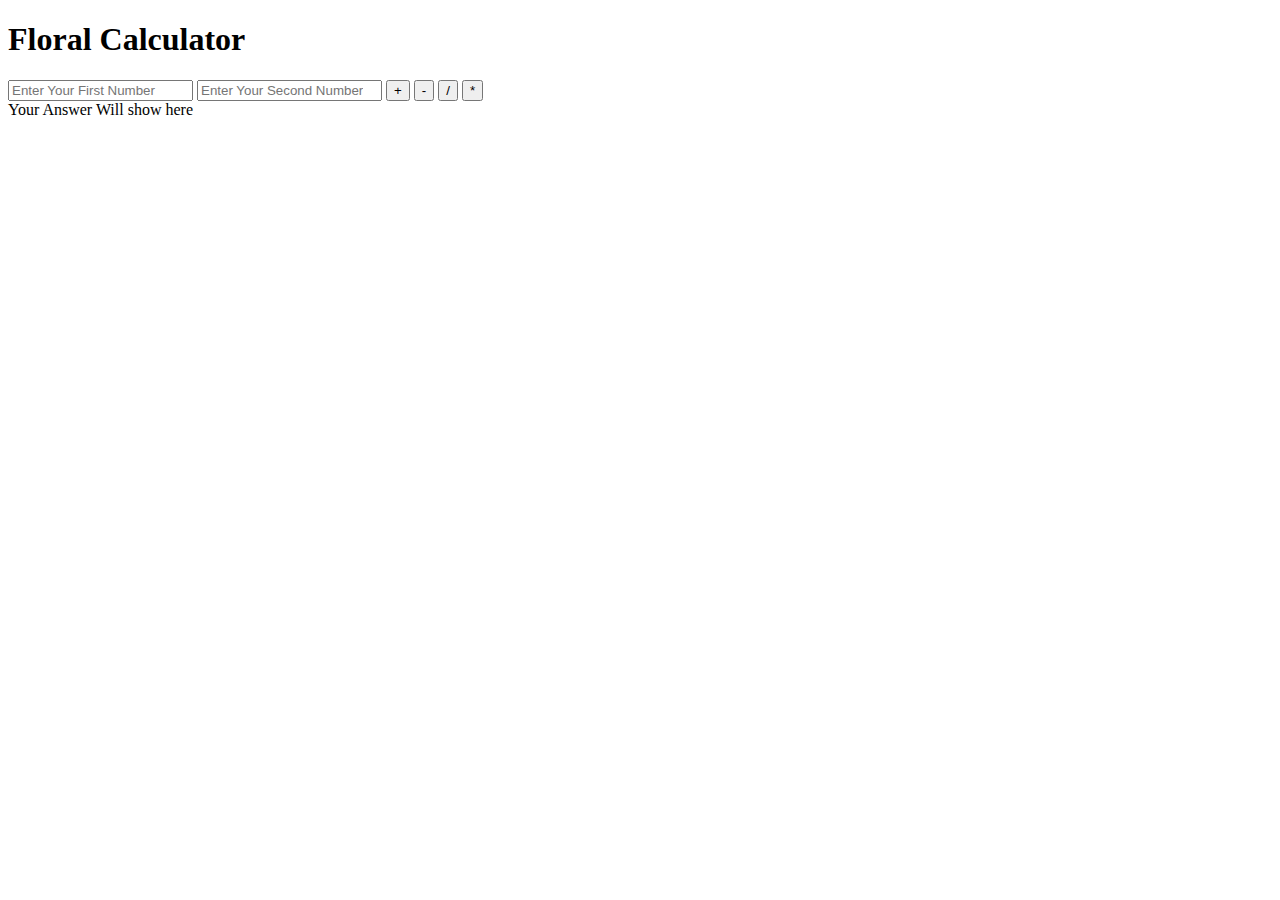
==== redo.html @ 66f1df33 "first commit" ====
<!DOCTYPE html>
<html lang="en">
<head>
    <meta charset="UTF-8">
    <meta name="viewport" content="width=device-width, initial-scale=1.0">
    <title>Redo</title>
</head>
<body>
    <h1>Floral Calculator</h1>
    <input type="number" id="number1" placeholder="Enter Your First Number">
    <input type="number" id="number2" placeholder="Enter Your Second Number">
    <button onclick="addition()">+</button>
    <button onclick="subtraction()">-</button>
    <button onclick="division()">/</button>
    <button onclick="multiplication()">*</button>
    <div id="showAnswer">Your Answer Will show here</div>


    <script>
        function addition() {
            var firstNumber = Number(number1.value) 
            var secondNumber = Number(number2.value) 
            var sum = firstNumber + secondNumber
            // console.log(sum);
            var showResult = " The Sum is " + sum
            showAnswer.innerHTML = showResult
            
        }

        function subtraction() {
            var firstNumber = Number(number1.value) 
            var secondNumber = Number(number2.value) 
            var subtract = firstNumber - secondNumber
            // console.log(sum);
            var showResult = " The Subtraction is " + subtract
            showAnswer.innerHTML = showResult
            
        }

        function division() {
            var firstNumber = Number(number1.value) 
            var secondNumber = Number(number2.value) 
            var divide = firstNumber / secondNumber
            // console.log(sum);
            var showResult = " The Division is " + divide
            showAnswer.innerHTML = showResult
            
        }


        function multiplication() {
            var firstNumber = Number(number1.value) 
            var secondNumber = Number(number2.value) 
            var multiple = firstNumber * secondNumber
            // console.log(sum);
            var showResult = " The Multiplication is " + multiple
            showAnswer.innerHTML = showResult
            
        }
    </script>
</body>
</html>
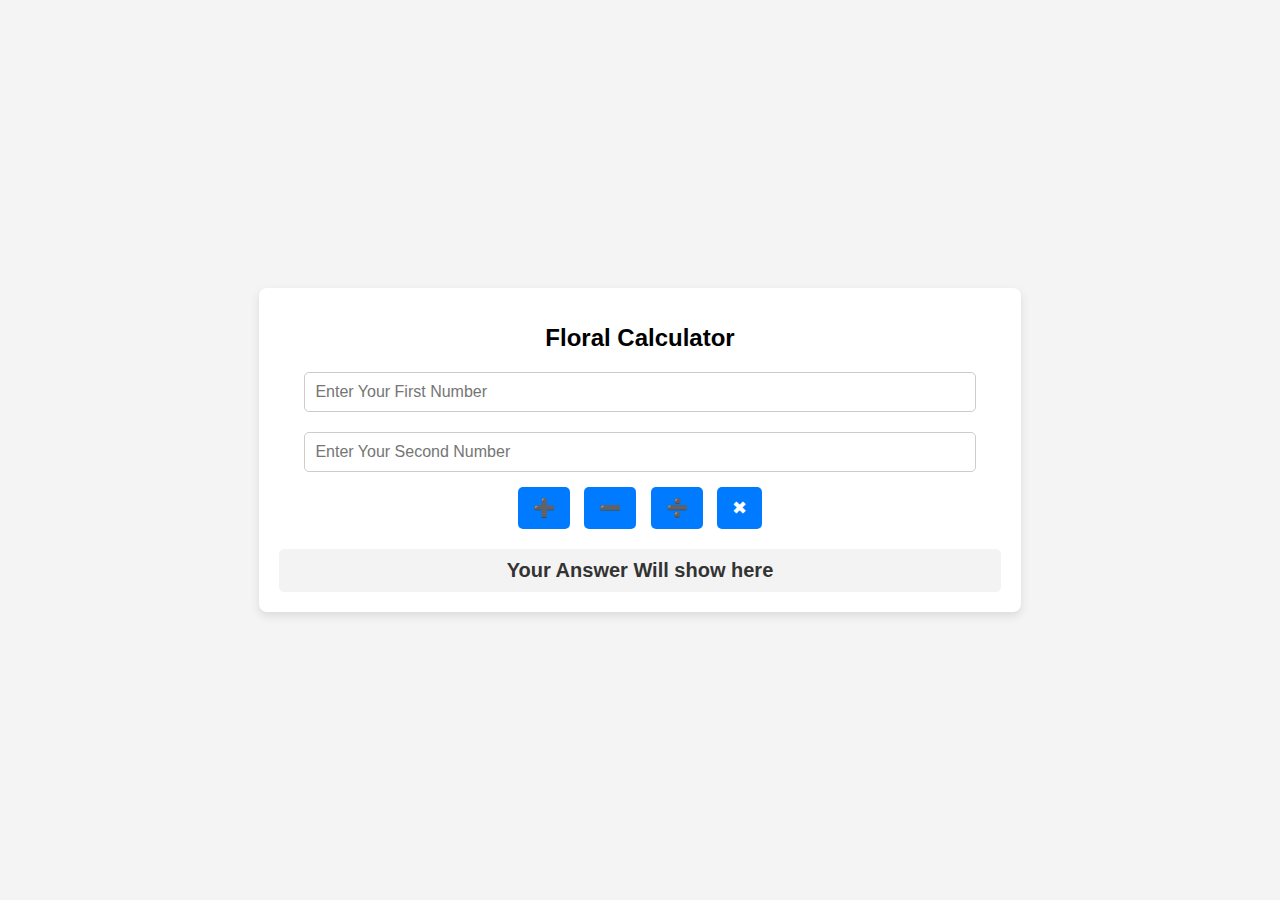
==== commit 68ade80b: "Add Floral Calculator HTML and style; enhance redo.html layout" ====
--- a/redo.html
+++ b/redo.html
@@ -4,16 +4,81 @@
     <meta charset="UTF-8">
     <meta name="viewport" content="width=device-width, initial-scale=1.0">
     <title>Redo</title>
+
+    <style>
+        body {
+            font-family: Arial, sans-serif;
+            background-color: #f4f4f4;
+            display: flex;
+            justify-content: center;
+            align-items: center;
+            height: 100vh;
+            margin: 0;
+        }
+    
+        .calculator {
+            background: #fff;
+            padding: 20px;
+            box-shadow: 0 4px 10px rgba(0, 0, 0, 0.1);
+            border-radius: 8px;
+            text-align: center;
+        }
+    
+        h1 {
+            font-size: 24px;
+            margin-bottom: 10px;
+        }
+    
+        input {
+            width: 90%;
+            padding: 10px;
+            margin: 10px 0;
+            border: 1px solid #ccc;
+            border-radius: 5px;
+            font-size: 16px;
+        }
+    
+        button {
+            padding: 10px 15px;
+            margin: 5px;
+            font-size: 18px;
+            border: none;
+            border-radius: 5px;
+            background: #007bff;
+            color: white;
+            cursor: pointer;
+            transition: 0.3s;
+        }
+    
+        button:hover {
+            background: #0056b3;
+        }
+    
+        
+        #showAnswer {
+            margin-top: 15px;
+            font-size: 20px;
+            font-weight: bold;
+            color: #333;
+            padding: 10px;
+            border-radius: 5px;
+            background: #f3f3f3;
+        }
+    </style>
+    
 </head>
 <body>
-    <h1>Floral Calculator</h1>
+    <div class="calculator">
+        <h1>Floral Calculator</h1>
     <input type="number" id="number1" placeholder="Enter Your First Number">
     <input type="number" id="number2" placeholder="Enter Your Second Number">
-    <button onclick="addition()">+</button>
-    <button onclick="subtraction()">-</button>
-    <button onclick="division()">/</button>
-    <button onclick="multiplication()">*</button>
+    <button onclick="addition()">➕</button>
+    <button onclick="subtraction()"> ➖</button>
+    <button onclick="division()">➗</button>
+    <button onclick="multiplication()"> ✖</button>
     <div id="showAnswer">Your Answer Will show here</div>
+    </div>
+    
 
 
     <script>
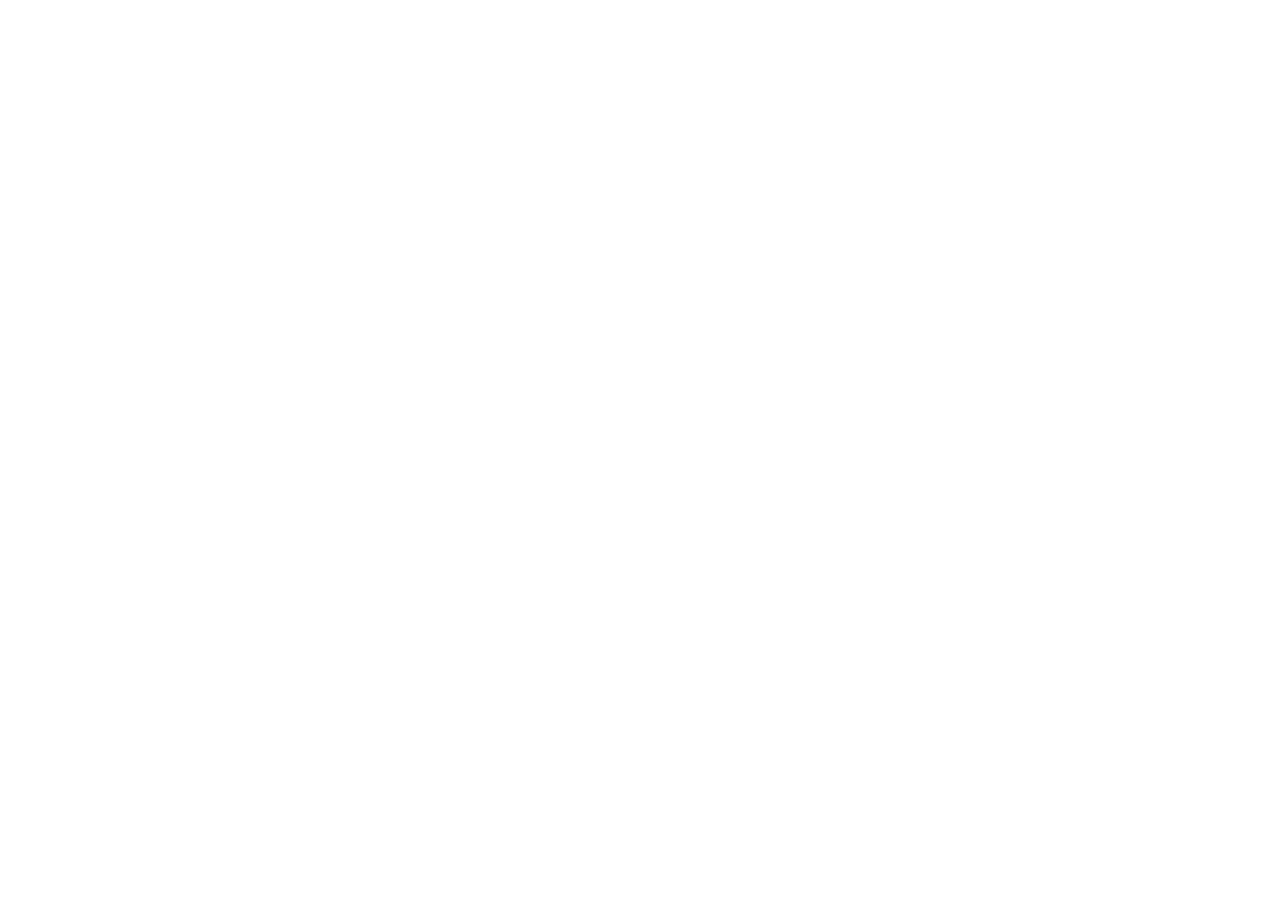
==== commit c81be336: "Refactor Floral Calculator: remove old HTML, update index.html, and add CSS styling" ====
--- a/redo.html
+++ b/redo.html
@@ -5,123 +5,15 @@
     <meta name="viewport" content="width=device-width, initial-scale=1.0">
     <title>Redo</title>
 
-    <style>
-        body {
-            font-family: Arial, sans-serif;
-            background-color: #f4f4f4;
-            display: flex;
-            justify-content: center;
-            align-items: center;
-            height: 100vh;
-            margin: 0;
-        }
-    
-        .calculator {
-            background: #fff;
-            padding: 20px;
-            box-shadow: 0 4px 10px rgba(0, 0, 0, 0.1);
-            border-radius: 8px;
-            text-align: center;
-        }
-    
-        h1 {
-            font-size: 24px;
-            margin-bottom: 10px;
-        }
-    
-        input {
-            width: 90%;
-            padding: 10px;
-            margin: 10px 0;
-            border: 1px solid #ccc;
-            border-radius: 5px;
-            font-size: 16px;
-        }
-    
-        button {
-            padding: 10px 15px;
-            margin: 5px;
-            font-size: 18px;
-            border: none;
-            border-radius: 5px;
-            background: #007bff;
-            color: white;
-            cursor: pointer;
-            transition: 0.3s;
-        }
-    
-        button:hover {
-            background: #0056b3;
-        }
-    
-        
-        #showAnswer {
-            margin-top: 15px;
-            font-size: 20px;
-            font-weight: bold;
-            color: #333;
-            padding: 10px;
-            border-radius: 5px;
-            background: #f3f3f3;
-        }
-    </style>
+
     
 </head>
 <body>
-    <div class="calculator">
-        <h1>Floral Calculator</h1>
-    <input type="number" id="number1" placeholder="Enter Your First Number">
-    <input type="number" id="number2" placeholder="Enter Your Second Number">
-    <button onclick="addition()">➕</button>
-    <button onclick="subtraction()"> ➖</button>
-    <button onclick="division()">➗</button>
-    <button onclick="multiplication()"> ✖</button>
-    <div id="showAnswer">Your Answer Will show here</div>
-    </div>
-    
+
 
 
     <script>
-        function addition() {
-            var firstNumber = Number(number1.value) 
-            var secondNumber = Number(number2.value) 
-            var sum = firstNumber + secondNumber
-            // console.log(sum);
-            var showResult = " The Sum is " + sum
-            showAnswer.innerHTML = showResult
-            
-        }
 
-        function subtraction() {
-            var firstNumber = Number(number1.value) 
-            var secondNumber = Number(number2.value) 
-            var subtract = firstNumber - secondNumber
-            // console.log(sum);
-            var showResult = " The Subtraction is " + subtract
-            showAnswer.innerHTML = showResult
-            
-        }
-
-        function division() {
-            var firstNumber = Number(number1.value) 
-            var secondNumber = Number(number2.value) 
-            var divide = firstNumber / secondNumber
-            // console.log(sum);
-            var showResult = " The Division is " + divide
-            showAnswer.innerHTML = showResult
-            
-        }
-
-
-        function multiplication() {
-            var firstNumber = Number(number1.value) 
-            var secondNumber = Number(number2.value) 
-            var multiple = firstNumber * secondNumber
-            // console.log(sum);
-            var showResult = " The Multiplication is " + multiple
-            showAnswer.innerHTML = showResult
-            
-        }
     </script>
 </body>
 </html>